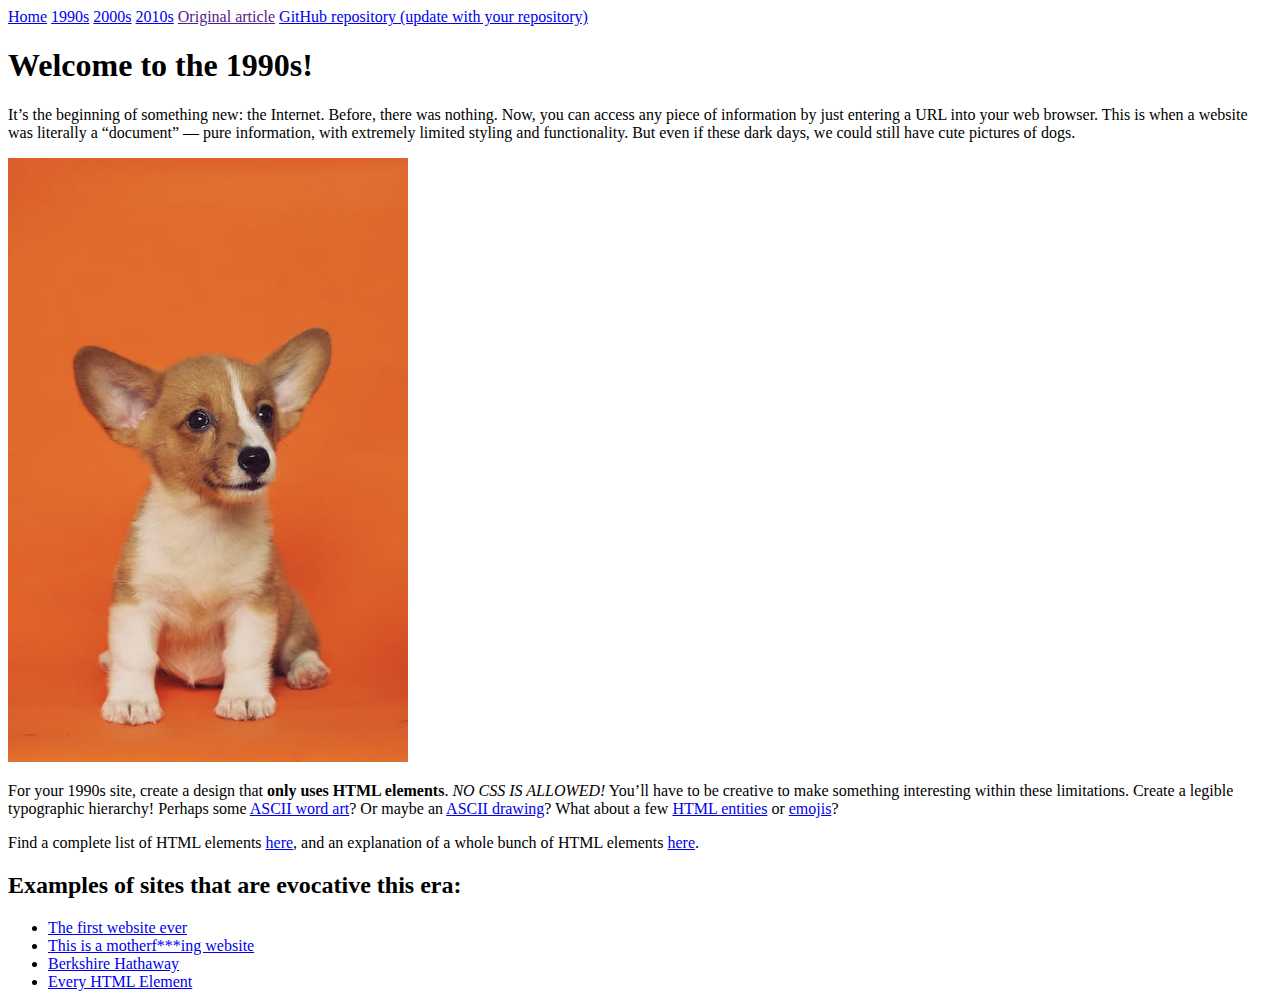
==== 1990s/index.html @ a784ac1e "test" ====
<!DOCTYPE html>
<html lang="en">
<head>
	<meta charset="UTF-8">
	<meta name="viewport" content="width=device-width, initial-scale=1.0">
	<title>TIME TRAVELER | 1990s</title>
</head>
<body>
	<nav>
		<a href="../">Home</a>
		<a href="./">1990s</a>
		<a href="../2000s">2000s</a>
		<a href="../2010s">2010s</a>
		<a href="" target="_blank">Original article</a>
		<a href="https://github.com/gabrieldrozdov/time-traveler" target="_blank">GitHub repository (update with your repository)</a>
	</nav>

	<h1>Welcome to the 1990s!</h1>

	<p>
		It’s the beginning of something new: the Internet. Before, there was nothing. Now, you can access any piece of information by just entering a URL into your web browser. This is when a website was literally a “document” — pure information, with extremely limited styling and functionality. But even if these dark days, we could still have cute pictures of dogs.
	</p>

	<img src="assets/dog.jpg" width="400">

	<p>
		For your 1990s site, create a design that <strong>only uses HTML elements</strong>. <em>NO CSS IS ALLOWED!</em> You’ll have to be creative to make something interesting within these limitations. Create a legible typographic hierarchy! Perhaps some <a href="https://patorjk.com/software/taag/#p=display&f=Graffiti&t=Type%20Something%20" target="_blank">ASCII word art</a>? Or maybe an <a href="https://www.asciiart.eu/" target="_blank">ASCII drawing</a>? What about a few <a href="https://www.toptal.com/designers/htmlarrows/symbols/" target="_blank">HTML entities</a> or <a href="https://getemoji.com/" target="_blank">emojis</a>?
	</p>

	<p>
		Find a complete list of HTML elements <a href="https://developer.mozilla.org/en-US/docs/Web/HTML/Element" target="_blank">here</a>, and an explanation of a whole bunch of HTML elements <a href="https://mayborg121.github.io/xs/" target="_blank">here</a>.
	</p>

	<h2>Examples of sites that are evocative this era:</h2>
	<ul>
		<li><a href="https://info.cern.ch/hypertext/WWW/TheProject.html" target="_blank">The first website ever</a></li>
		<li><a href="https://motherfuckingwebsite.com/" target="_blank">This is a motherf***ing website</a></li>
		<li><a href="https://www.berkshirehathaway.com/" target="_blank">Berkshire Hathaway</a></li>
		<li><a href="https://iamwillwang.com/every-html-element/" target="_blank">Every HTML Element</a></li>
	</ul>
</body>
</html>
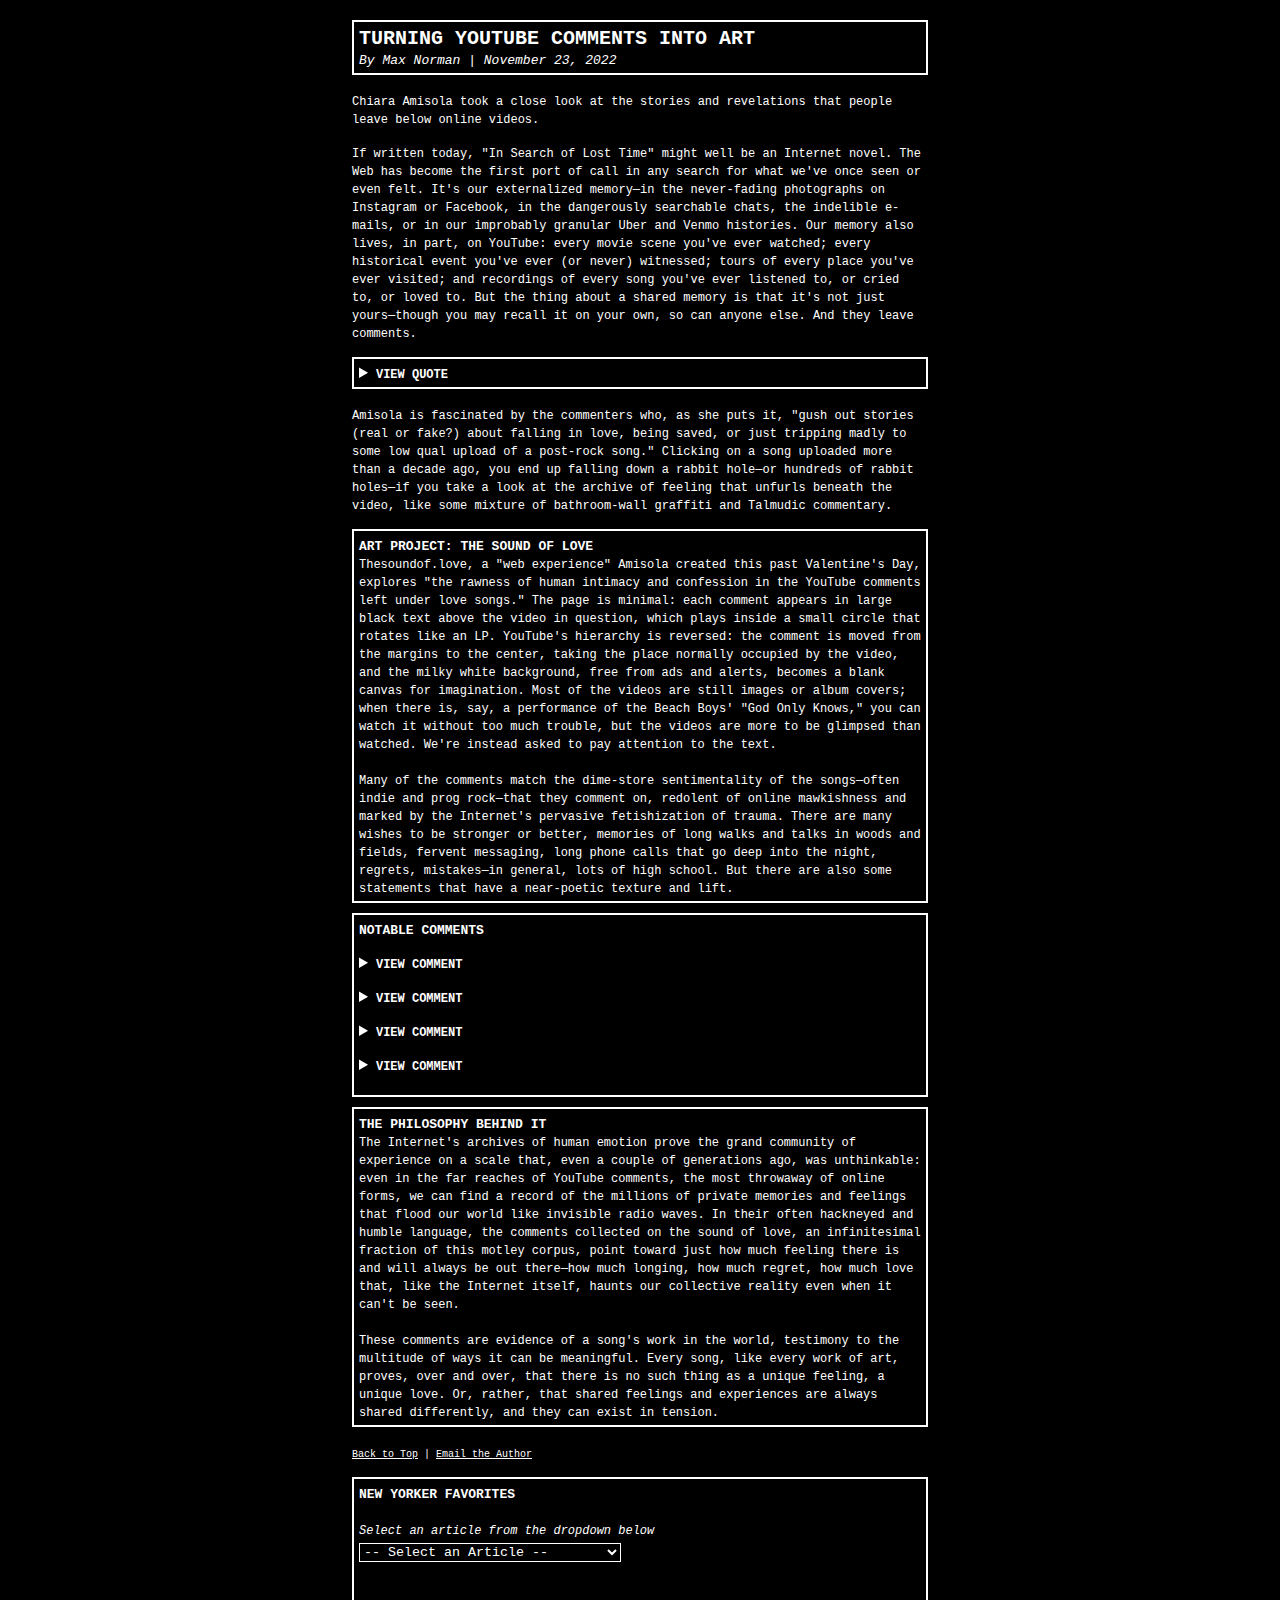
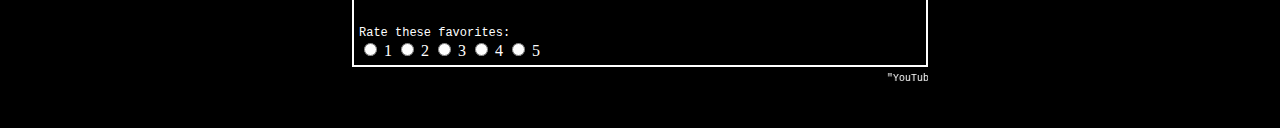
==== commit d1dbd0ee: "Test" ====
--- a/1990s/index.html
+++ b/1990s/index.html
@@ -1,42 +1,167 @@
-<!DOCTYPE html>
-<html lang="en">
+<!DOCTYPE HTML>
+<html>
 <head>
-	<meta charset="UTF-8">
-	<meta name="viewport" content="width=device-width, initial-scale=1.0">
-	<title>TIME TRAVELER | 1990s</title>
+<title>YouTube Comments as Art - The New Yorker</title>
+<script>
+function showFavorite(selection) {
+  document.getElementById("favDesc").innerHTML = selection;
+}
+</script>
+<style>
+  iframe {
+    width: 100%;
+    border: none;
+    overflow: hidden;
+  }
+</style>
 </head>
-<body>
-	<nav>
-		<a href="../">Home</a>
-		<a href="./">1990s</a>
-		<a href="../2000s">2000s</a>
-		<a href="../2010s">2010s</a>
-		<a href="" target="_blank">Original article</a>
-		<a href="https://github.com/gabrieldrozdov/time-traveler" target="_blank">GitHub repository (update with your repository)</a>
-	</nav>
+<body bgcolor="#000000" text="#FFFFFF" link="#FFFFFF" vlink="#CCCCCC">
 
-	<h1>Welcome to the 1990s!</h1>
+<table width="600" border="0" align="center" cellpadding="10">
+  <tr>
+    <td>
+      <table width="100%" border="1" cellspacing="0" cellpadding="5" bordercolor="#FFFFFF">
+        <tr>
+          <td>
+            <font face="monospace" size="5"><b>TURNING YOUTUBE COMMENTS INTO ART</b></font><br>
+            <font face="monospace" size="3"><i>By Max Norman | November 23, 2022</i></font>
+          </td>
+        </tr>
+      </table>
 
-	<p>
-		It’s the beginning of something new: the Internet. Before, there was nothing. Now, you can access any piece of information by just entering a URL into your web browser. This is when a website was literally a “document” — pure information, with extremely limited styling and functionality. But even if these dark days, we could still have cute pictures of dogs.
-	</p>
+      <p><font face="monospace" size="2">
+      Chiara Amisola took a close look at the stories and revelations that people leave below online videos.
+      </font></p>
 
-	<img src="assets/dog.jpg" width="400">
+      <p><font face="monospace" size="2">
+      If written today, "In Search of Lost Time" might well be an Internet novel. The Web has become the first port of call in any search for what we've once seen or even felt. It's our externalized memory—in the never-fading photographs on Instagram or Facebook, in the dangerously searchable chats, the indelible e-mails, or in our improbably granular Uber and Venmo histories. Our memory also lives, in part, on YouTube: every movie scene you've ever watched; every historical event you've ever (or never) witnessed; tours of every place you've ever visited; and recordings of every song you've ever listened to, or cried to, or loved to. But the thing about a shared memory is that it's not just yours—though you may recall it on your own, so can anyone else. And they leave comments.
+      </font></p>
 
-	<p>
-		For your 1990s site, create a design that <strong>only uses HTML elements</strong>. <em>NO CSS IS ALLOWED!</em> You’ll have to be creative to make something interesting within these limitations. Create a legible typographic hierarchy! Perhaps some <a href="https://patorjk.com/software/taag/#p=display&f=Graffiti&t=Type%20Something%20" target="_blank">ASCII word art</a>? Or maybe an <a href="https://www.asciiart.eu/" target="_blank">ASCII drawing</a>? What about a few <a href="https://www.toptal.com/designers/htmlarrows/symbols/" target="_blank">HTML entities</a> or <a href="https://getemoji.com/" target="_blank">emojis</a>?
-	</p>
+      <table width="100%" border="1" cellspacing="0" cellpadding="5" bordercolor="#FFFFFF">
+        <tr>
+          <td>
+            <details>
+              <summary><font face="monospace" size="2"><b>VIEW QUOTE</b></font></summary>
+              <font face="monospace" size="2">
+              <i>"The YouTube comments section is 'one of the last sacred spaces of the internet.' In contrast to the hypercuration of the social-media profile, anything goes in the comments." — Chiara Amisola</i>
+              </font>
+            </details>
+          </td>
+        </tr>
+      </table>
 
-	<p>
-		Find a complete list of HTML elements <a href="https://developer.mozilla.org/en-US/docs/Web/HTML/Element" target="_blank">here</a>, and an explanation of a whole bunch of HTML elements <a href="https://mayborg121.github.io/xs/" target="_blank">here</a>.
-	</p>
+      <p><font face="monospace" size="2">
+      Amisola is fascinated by the commenters who, as she puts it, "gush out stories (real or fake?) about falling in love, being saved, or just tripping madly to some low qual upload of a post-rock song." Clicking on a song uploaded more than a decade ago, you end up falling down a rabbit hole—or hundreds of rabbit holes—if you take a look at the archive of feeling that unfurls beneath the video, like some mixture of bathroom-wall graffiti and Talmudic commentary.
+      </font></p>
 
-	<h2>Examples of sites that are evocative this era:</h2>
-	<ul>
-		<li><a href="https://info.cern.ch/hypertext/WWW/TheProject.html" target="_blank">The first website ever</a></li>
-		<li><a href="https://motherfuckingwebsite.com/" target="_blank">This is a motherf***ing website</a></li>
-		<li><a href="https://www.berkshirehathaway.com/" target="_blank">Berkshire Hathaway</a></li>
-		<li><a href="https://iamwillwang.com/every-html-element/" target="_blank">Every HTML Element</a></li>
-	</ul>
+      <table width="100%" border="1" cellspacing="0" cellpadding="5" bordercolor="#FFFFFF" style="margin-top:10px">
+        <tr>
+          <td>
+            <font face="monospace" size="3"><b>ART PROJECT: THE SOUND OF LOVE</b></font><br>
+            <font face="monospace" size="2">
+            Thesoundof.love, a "web experience" Amisola created this past Valentine's Day, explores "the rawness of human intimacy and confession in the YouTube comments left under love songs." The page is minimal: each comment appears in large black text above the video in question, which plays inside a small circle that rotates like an LP. YouTube's hierarchy is reversed: the comment is moved from the margins to the center, taking the place normally occupied by the video, and the milky white background, free from ads and alerts, becomes a blank canvas for imagination. Most of the videos are still images or album covers; when there is, say, a performance of the Beach Boys' "God Only Knows," you can watch it without too much trouble, but the videos are more to be glimpsed than watched. We're instead asked to pay attention to the text.
+            <br><br>
+            Many of the comments match the dime-store sentimentality of the songs—often indie and prog rock—that they comment on, redolent of online mawkishness and marked by the Internet's pervasive fetishization of trauma. There are many wishes to be stronger or better, memories of long walks and talks in woods and fields, fervent messaging, long phone calls that go deep into the night, regrets, mistakes—in general, lots of high school. But there are also some statements that have a near-poetic texture and lift.
+            </font>
+          </td>
+        </tr>
+      </table>
+
+      <table width="100%" border="1" cellspacing="0" cellpadding="5" bordercolor="#FFFFFF" style="margin-top:10px">
+        <tr>
+          <td>
+            <font face="monospace" size="3"><b>NOTABLE COMMENTS</b></font><br>
+            
+            <p>
+              <details>
+                <summary><font face="monospace" size="2"><b>VIEW COMMENT</b></font></summary>
+                <font face="monospace" size="2">
+                <i>"Now I'm on the other side guys, love is beautiful,"</i> reads one comment, on "Poison Oak," by Bright Eyes.
+                </font>
+              </details>
+            </p>
+            
+            <p>
+              <details>
+                <summary><font face="monospace" size="2"><b>VIEW COMMENT</b></font></summary>
+                <font face="monospace" size="2">
+                <i>"sitting in Union Station at the end of summer and realizing that everything is going to change very soon,"</i> on "Friendships and Love," by Rocketship.
+                </font>
+              </details>
+            </p>
+            
+            <p>
+              <details>
+                <summary><font face="monospace" size="2"><b>VIEW COMMENT</b></font></summary>
+                <font face="monospace" size="2">
+                <i>"The same guy who has loved me since I was 16 years old dedicated this song to me. I'm 43 now and no one will ever love me or understand me the way he does,"</i> someone writes about "Pictures of You," by the Cure.
+                </font>
+              </details>
+            </p>
+            
+            <p>
+              <details>
+                <summary><font face="monospace" size="2"><b>VIEW COMMENT</b></font></summary>
+                <font face="monospace" size="2">
+                <i>"When he was laid to rest they buried him with a suit that he wore when we went to our last prom, the guitar necklace I gave him for Christmas that December and finally the polaroid picture he took of me at the lockers and they had put it in his pocket close to his heart. This song goes out to you Chris and to all who suffer loss but are brought together out of love."</i>
+                </font>
+              </details>
+            </p>
+          </td>
+        </tr>
+      </table>
+
+      <table width="100%" border="1" cellspacing="0" cellpadding="5" bordercolor="#FFFFFF" style="margin-top:10px">
+        <tr>
+          <td>
+            <font face="monospace" size="3"><b>THE PHILOSOPHY BEHIND IT</b></font><br>
+            <font face="monospace" size="2">
+            The Internet's archives of human emotion prove the grand community of experience on a scale that, even a couple of generations ago, was unthinkable: even in the far reaches of YouTube comments, the most throwaway of online forms, we can find a record of the millions of private memories and feelings that flood our world like invisible radio waves. In their often hackneyed and humble language, the comments collected on the sound of love, an infinitesimal fraction of this motley corpus, point toward just how much feeling there is and will always be out there—how much longing, how much regret, how much love that, like the Internet itself, haunts our collective reality even when it can't be seen.
+            <br><br>
+            These comments are evidence of a song's work in the world, testimony to the multitude of ways it can be meaningful. Every song, like every work of art, proves, over and over, that there is no such thing as a unique feeling, a unique love. Or, rather, that shared feelings and experiences are always shared differently, and they can exist in tension.
+            </font>
+          </td>
+        </tr>
+      </table>
+
+      <p><font face="monospace" size="1">
+      <a href="#">Back to Top</a> | <a href="mailto:reader@example.com">Email the Author</a>
+      </font></p>
+
+      <table width="100%" border="1" cellspacing="0" cellpadding="5" bordercolor="#FFFFFF" style="margin-top:15px">
+        <tr>
+          <td>
+            <font face="monospace" size="3"><b>NEW YORKER FAVORITES</b></font><br><br>
+            
+            <font face="monospace" size="2"><i>Select an article from the dropdown below</i></font><br>
+            
+            <select onChange="showFavorite(this.options[this.selectedIndex].value)" 
+                    style="font-family:monospace; background:#000000; color:#FFFFFF; border:1px solid #FFFFFF; margin-top:5px">
+              <option value="">-- Select an Article --</option>
+              <option value="The luxury liner that sailed into a hurricane">1. Luxury Liner in Hurricane</option>
+              <option value="A professor claimed to be Native American. Did she know she wasn't?">2. Native Identity Question</option>
+              <option value="Kanye West bought an architectural treasure—then gave it a violent remix">3. Kanye's Architectural Remix</option>
+              <option value="Why so many people are going 'no contact' with their parents">4. No Contact Movement</option>
+              <option value="Ina Garten and the age of abundance">5. Ina Garten's Abundance</option>
+              <option value="How a homegrown teen gang punctured the image of an upscale community">6. Upscale Community Gang</option>
+            </select>
+            <div id="favDesc" style="margin-top:10px; min-height:50px">
+              <font face="monospace" size="2">&nbsp;</font>
+            </div>
+            <font face="monospace" size="2">Rate these favorites:</font><br>
+            <input type="radio" name="stars" onClick="alert('Thanks for your 1-star rating!')"> 1
+            <input type="radio" name="stars" onClick="alert('Thanks for your 2-star rating!')"> 2
+            <input type="radio" name="stars" onClick="alert('Thanks for your 3-star rating!')"> 3
+            <input type="radio" name="stars" onClick="alert('Thanks for your 4-star rating!')"> 4
+            <input type="radio" name="stars" onClick="alert('Thanks for your 5-star rating!')"> 5
+          </td>
+        </tr>
+      </table>
+      <marquee behavior="scroll" direction="left" scrollamount="5">
+        <font face="monospace" size="1">"YouTube comments are the folk art of our time" • Last Updated: <script>document.write(new Date().toLocaleDateString());</script></font>
+      </marquee>
+    </td>
+  </tr>
+</table>
 </body>
 </html>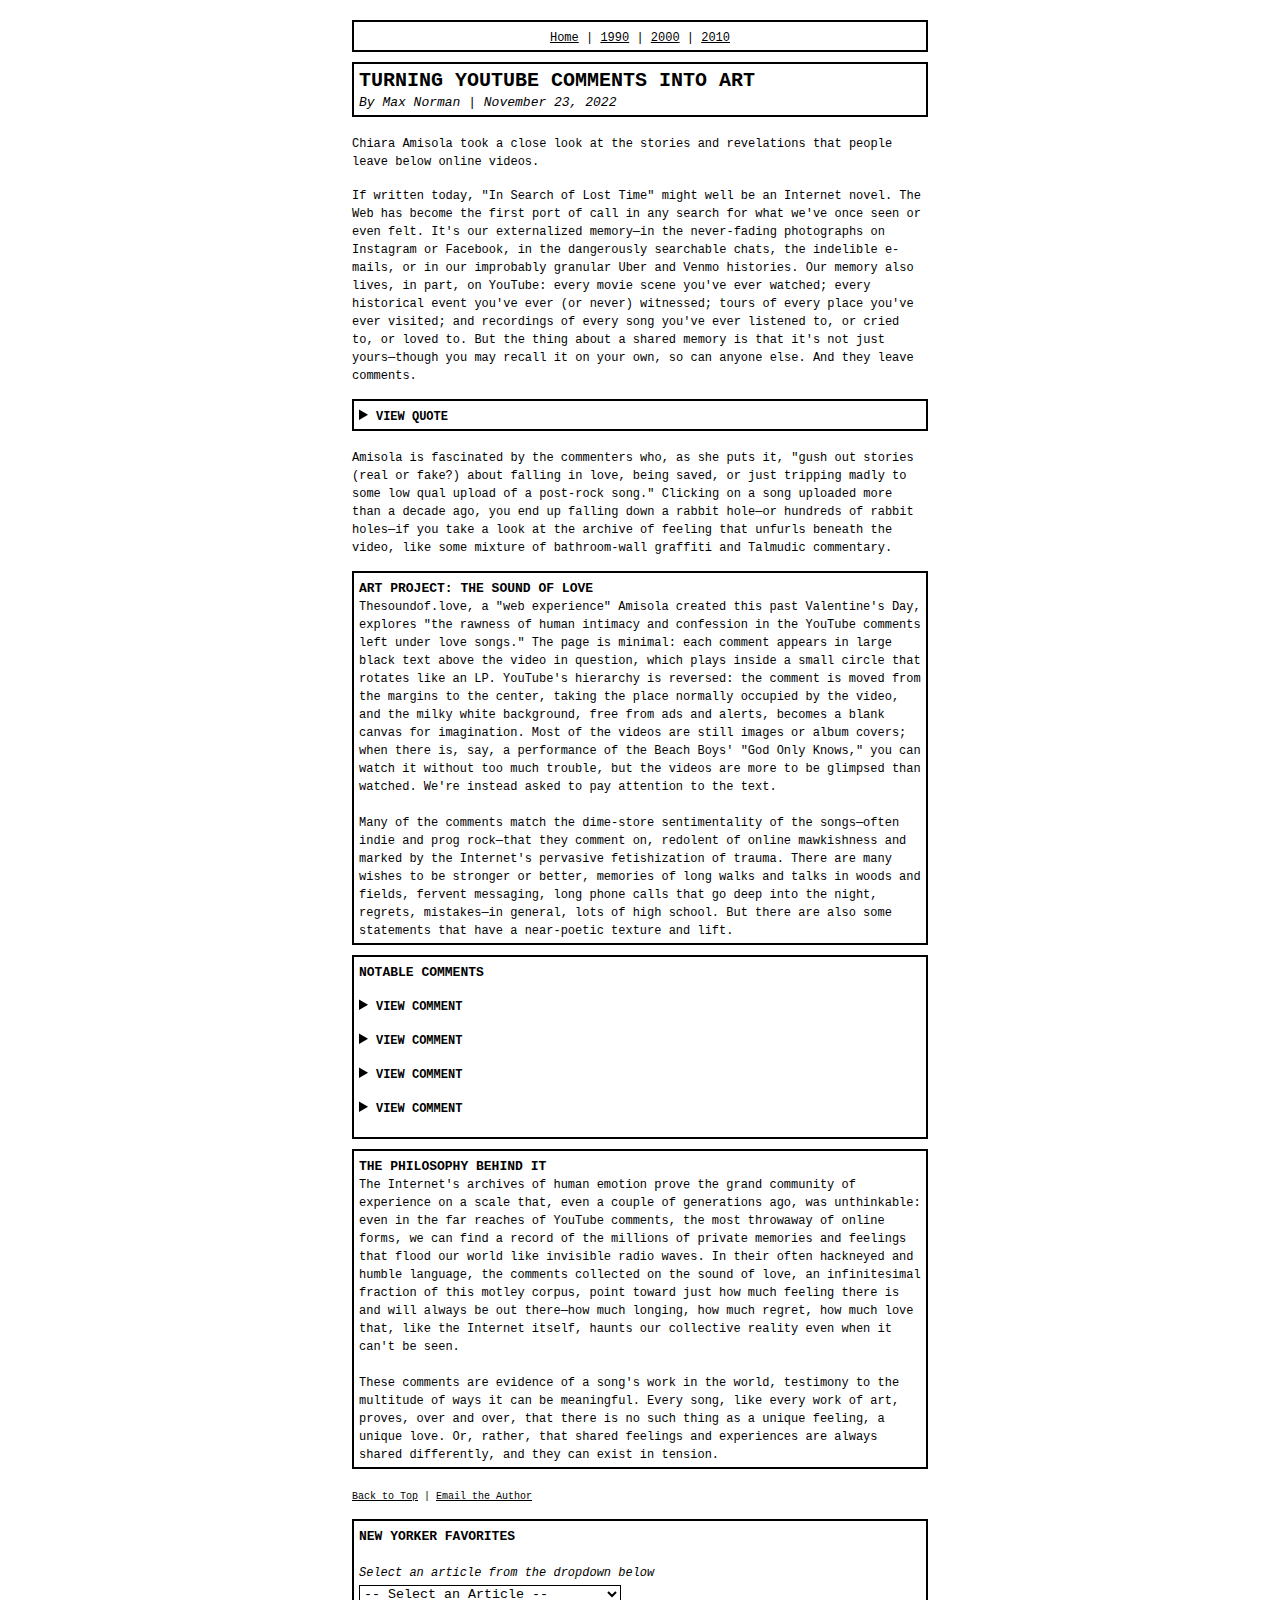
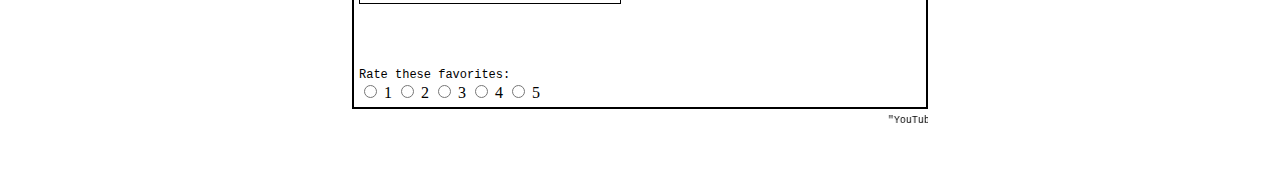
==== commit 25feb14a: "Updated" ====
--- a/1990s/index.html
+++ b/1990s/index.html
@@ -15,12 +15,26 @@
   }
 </style>
 </head>
-<body bgcolor="#000000" text="#FFFFFF" link="#FFFFFF" vlink="#CCCCCC">
+<body bgcolor="#FFFFFF" text="#000000" link="#000000" vlink="#333333">
 
 <table width="600" border="0" align="center" cellpadding="10">
   <tr>
     <td>
-      <table width="100%" border="1" cellspacing="0" cellpadding="5" bordercolor="#FFFFFF">
+      <!-- Added navigation menu -->
+      <table width="100%" border="1" cellspacing="0" cellpadding="5" bordercolor="#000000" style="margin-bottom:10px">
+        <tr>
+          <td align="center">
+            <font face="monospace" size="2">
+              <a href="../index.html">Home</a> | 
+              <a href="../1990s/index.html">1990</a> | 
+              <a href="../2000s/index.html">2000</a> | 
+              <a href="../2010s/index.html">2010</a>
+            </font>
+          </td>
+        </tr>
+      </table>
+
+      <table width="100%" border="1" cellspacing="0" cellpadding="5" bordercolor="#000000">
         <tr>
           <td>
             <font face="monospace" size="5"><b>TURNING YOUTUBE COMMENTS INTO ART</b></font><br>
@@ -37,7 +51,7 @@
       If written today, "In Search of Lost Time" might well be an Internet novel. The Web has become the first port of call in any search for what we've once seen or even felt. It's our externalized memory—in the never-fading photographs on Instagram or Facebook, in the dangerously searchable chats, the indelible e-mails, or in our improbably granular Uber and Venmo histories. Our memory also lives, in part, on YouTube: every movie scene you've ever watched; every historical event you've ever (or never) witnessed; tours of every place you've ever visited; and recordings of every song you've ever listened to, or cried to, or loved to. But the thing about a shared memory is that it's not just yours—though you may recall it on your own, so can anyone else. And they leave comments.
       </font></p>
 
-      <table width="100%" border="1" cellspacing="0" cellpadding="5" bordercolor="#FFFFFF">
+      <table width="100%" border="1" cellspacing="0" cellpadding="5" bordercolor="#000000">
         <tr>
           <td>
             <details>
@@ -54,7 +68,7 @@
       Amisola is fascinated by the commenters who, as she puts it, "gush out stories (real or fake?) about falling in love, being saved, or just tripping madly to some low qual upload of a post-rock song." Clicking on a song uploaded more than a decade ago, you end up falling down a rabbit hole—or hundreds of rabbit holes—if you take a look at the archive of feeling that unfurls beneath the video, like some mixture of bathroom-wall graffiti and Talmudic commentary.
       </font></p>
 
-      <table width="100%" border="1" cellspacing="0" cellpadding="5" bordercolor="#FFFFFF" style="margin-top:10px">
+      <table width="100%" border="1" cellspacing="0" cellpadding="5" bordercolor="#000000" style="margin-top:10px">
         <tr>
           <td>
             <font face="monospace" size="3"><b>ART PROJECT: THE SOUND OF LOVE</b></font><br>
@@ -67,7 +81,7 @@
         </tr>
       </table>
 
-      <table width="100%" border="1" cellspacing="0" cellpadding="5" bordercolor="#FFFFFF" style="margin-top:10px">
+      <table width="100%" border="1" cellspacing="0" cellpadding="5" bordercolor="#000000" style="margin-top:10px">
         <tr>
           <td>
             <font face="monospace" size="3"><b>NOTABLE COMMENTS</b></font><br>
@@ -111,7 +125,7 @@
         </tr>
       </table>
 
-      <table width="100%" border="1" cellspacing="0" cellpadding="5" bordercolor="#FFFFFF" style="margin-top:10px">
+      <table width="100%" border="1" cellspacing="0" cellpadding="5" bordercolor="#000000" style="margin-top:10px">
         <tr>
           <td>
             <font face="monospace" size="3"><b>THE PHILOSOPHY BEHIND IT</b></font><br>
@@ -128,7 +142,7 @@
       <a href="#">Back to Top</a> | <a href="mailto:reader@example.com">Email the Author</a>
       </font></p>
 
-      <table width="100%" border="1" cellspacing="0" cellpadding="5" bordercolor="#FFFFFF" style="margin-top:15px">
+      <table width="100%" border="1" cellspacing="0" cellpadding="5" bordercolor="#000000" style="margin-top:15px">
         <tr>
           <td>
             <font face="monospace" size="3"><b>NEW YORKER FAVORITES</b></font><br><br>
@@ -136,7 +150,7 @@
             <font face="monospace" size="2"><i>Select an article from the dropdown below</i></font><br>
             
             <select onChange="showFavorite(this.options[this.selectedIndex].value)" 
-                    style="font-family:monospace; background:#000000; color:#FFFFFF; border:1px solid #FFFFFF; margin-top:5px">
+                    style="font-family:monospace; background:#FFFFFF; color:#000000; border:1px solid #000000; margin-top:5px">
               <option value="">-- Select an Article --</option>
               <option value="The luxury liner that sailed into a hurricane">1. Luxury Liner in Hurricane</option>
               <option value="A professor claimed to be Native American. Did she know she wasn't?">2. Native Identity Question</option>
